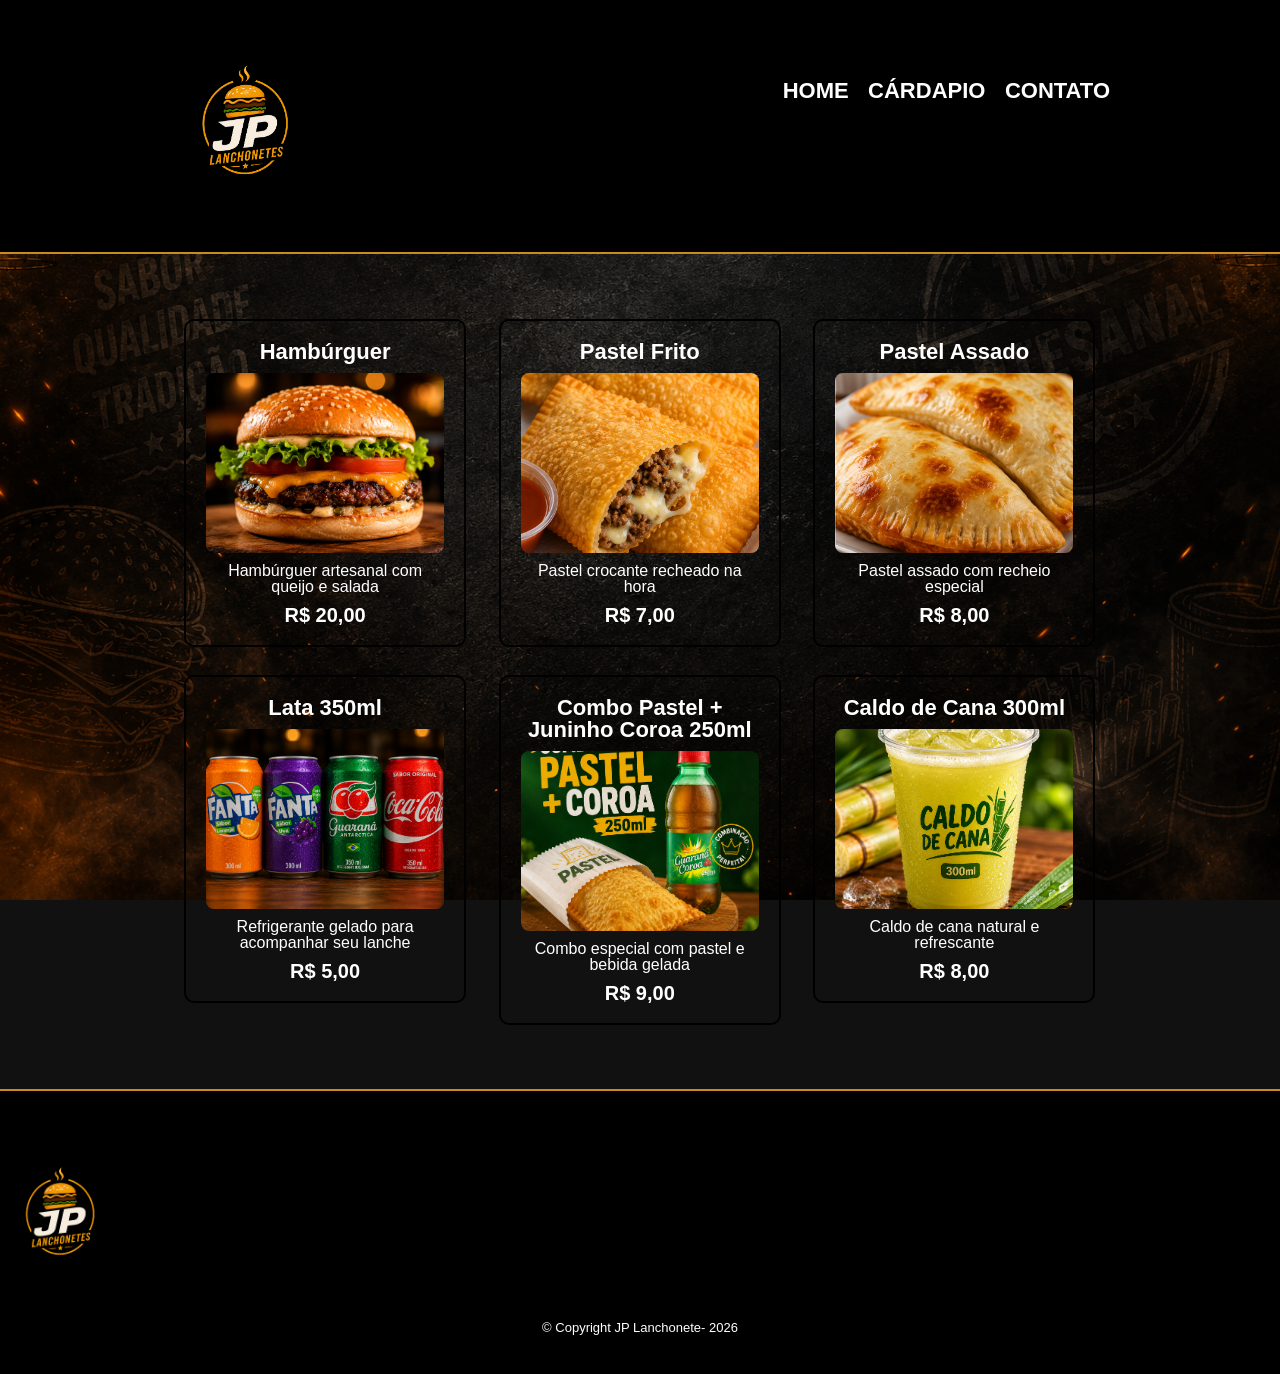
==== cardapio.html @ 87417c64 "Add files via upload" ====
<!DOCTYPE html>
<html lang="pt-br">
	<head>
		<meta charset="UTF-8">
		<title>JP Lanchonete</title>
		<link rel="stylesheet" href="reset.css">
		<link rel="stylesheet" href="style.css">
        <link rel="stylesheet" href="style-cardapio.css">
	</head>
	<body>
		<header>
			<div class="caixa">
				<h1><img src="logo.png"></h1>
				<nav>
					<ul>
						<li><a href="index.html">Home</a></li>
						<li><a href="cardapio.html">Cárdapio</a></li>
						<li><a href="contato.html">Contato</a></li>
					</ul>
				</nav>  
			</div>
		</header>

        <main>
            <ul class="produtos">

                <li>
                    <h2>Hambúrguer</h2>
                    <img src="hamburguer.png">
                    <p class="produto-descricao">Hambúrguer artesanal com queijo e salada</p>
                    <p class="produto-preco">R$ 20,00</p>
                </li>

                <li>
                    <h2>Pastel Frito</h2>
                    <img src="salgadofrito.png">
                    <p class="produto-descricao">Pastel crocante recheado na hora</p>
                    <p class="produto-preco">R$ 7,00</p>
                </li>

                <li>
                    <h2>Pastel Assado</h2>
                    <img src="salgadoassado.png">
                    <p class="produto-descricao">Pastel assado com recheio especial</p>
                    <p class="produto-preco">R$ 8,00</p>
                </li>

                <li>
                    <h2>Lata 350ml</h2>
                    <img src="lata.png">
                    <p class="produto-descricao">Refrigerante gelado para acompanhar seu lanche</p>
                    <p class="produto-preco">R$ 5,00</p>
                </li>

                <li>
                    <h2>Combo Pastel + Juninho Coroa 250ml</h2>
                    <img src="combo.png">
                    <p class="produto-descricao">Combo especial com pastel e bebida gelada</p>
                    <p class="produto-preco">R$ 9,00</p>
                </li>

                <li>
                    <h2>Caldo de Cana 300ml</h2>
                    <img src="caldocana.png">
                    <p class="produto-descricao">Caldo de cana natural e refrescante</p>
                    <p class="produto-preco">R$ 8,00</p>
                </li>

            </ul>
        </main>

        <footer>
			<img src="logo.png">
			<p class="copyright">&copy; Copyright JP Lanchonete- 2026</p>
		</footer>
    </body>
</html>
---- style.css ----
* {
	box-sizing: border-box;
	margin: 0;
	padding: 0;
}

body {
	font-family: 'Montserrat', sans-serif;
	background: #111111;
	color: white;
}

/* HEADER */

header {
	background: #000000;
	padding: 20px 0;
	border-bottom: 2px solid #C78C19;
}

.caixa {
	position: relative;
	width: 940px;
	margin: 0 auto;
}

h1 img {
	width: 150px;
	height: auto;
}

nav {
	position: absolute;
	top: 60px;
	right: 0;
}

nav li {
	display: inline;
	margin: 0 0 0 15px;
}

nav a {
	text-transform: uppercase;
	color: #FFFFFF;
	font-weight: bold;
	font-size: 22px;
	text-decoration: none;
	transition: 0.3s;
}

nav a:hover {
	color: #C78C19;
	text-decoration: underline;
}

/* ===== PRODUTOS ===== */

.produtos {
    width: 940px;
    margin: 0 auto;
    padding: 50px 0;
}

.produtos li {
    display: inline-block;
    text-align: center;
    width: 30%;
    vertical-align: top;
    margin: 1.5%;
    padding: 20px;
    box-sizing: border-box;

    border: 2px solid #000;
    border-radius: 10px;
}

.produtos li:hover {
    border-color: #c78c19;
}

.produtos li:active {
    border-color: #088c19;
}

.produtos h2 {
    font-size: 22px;
    font-weight: bold;
}

.produtos li:hover h2 {
    font-size: 24px;
}

.produtos img {
    width: 100%;
    height: 180px;
    object-fit: cover;
    margin: 10px 0;
    border-radius: 8px;
}

.produto-descricao {
    font-size: 16px;
}

.produto-preco {
    font-size: 20px;
    font-weight: bold;
    margin-top: 10px;
}

/* FOOTER */

footer {
	text-align: center;
	background: #000000;
	padding: 40px 0;
	border-top: 2px solid #C78C19;
}

footer img {
	width: 120px;
}

.copyright {
	color: #FFFFFF;
	font-size: 13px;
	margin: 20px 0 0;
}

/* FORMULÁRIO */

form {
	margin: 40px auto;
	width: 940px;
}

form label,
form legend {
	display: block;
	font-size: 20px;
	margin: 0 0 10px;
	color: #FFD700;
}

.input-padrao,
.mensagem,
select {
	display: block;
	margin: 0 0 20px;
	padding: 12px 20px;
	width: 50%;
	border-radius: 8px;
	border: none;
	font-size: 16px;
}

.checkbox {
	margin: 20px 0;
}

.enviar {
	width: 40%;
	padding: 15px 0;
	background: orange;
	color: white;
	font-weight: bold;
	font-size: 18px;
	border: none;
	border-radius: 5px;
	transition: 0.5s;
	cursor: pointer;
}

.enviar:hover {
	background: darkorange;
	transform: scale(1.05);
}

/* TABELAS */

table {
	margin: 20px auto 40px;
	width: 940px;
	border-collapse: collapse;
	background: #1A1A1A;
}

thead {
	background: #C78C19;
	color: white;
	font-weight: bold;
}

td,
th {
	border: 1px solid #000000;
	padding: 12px 15px;
	text-align: center;
}

/* PÁGINA INICIAL */

.banner {
	width: 100%;
	height: auto;
}

.titulo-principal {
	text-align: center;
	font-size: 2.5em;
	margin: 0 0 1em;
	color: #FFD700;
}

.principal {
	padding: 3em 0;
	background: #111111;
	width: 940px;
	margin: 0 auto;
}

.principal p {
	margin: 0 0 1em;
	line-height: 1.6;
}

.principal strong {
	font-weight: bold;
	color: #FFD700;
}

.principal em {
	font-style: italic;
}

.utensilios {
	width: 150px;
	float: left;
	margin: 0 20px 20px 0;
	border-radius: 10px;
}

/* MAPA */

.mapa {
	padding: 3em 0;
	background: linear-gradient(#111111, #333333);
}

.mapa-conteudo {
	width: 940px;
	margin: 0 auto;
}

.mapa p {
	margin: 0 0 2em;
	text-align: center;
}

/* 🔥 BENEFÍCIOS (CORRIGIDO) */

.beneficios {
	padding: 3em 0;
	background: #222222;
}

.conteudo-beneficios {
	width: 940px;
	margin: 0 auto;

	display: flex;
	align-items: center;
	justify-content: space-between;
	gap: 40px;
}

.lista-beneficios {
	width: 50%;
}

.itens {
	line-height: 2;
	font-size: 18px;
}

.itens:first-child {
	font-weight: bold;
}

.imagem-beneficios {
	width: 50%;
	border-radius: 15px;
	box-shadow: 10px 10px 20px 0 #000000;
	transition: 0.3s;
}

.imagem-beneficios:hover {
	transform: scale(1.03);
	opacity: 0.9;
}

/* VÍDEO */

.video {
	width: 560px;
	margin: 2em auto;
}

/* RESPONSIVO */

@media screen and (max-width: 480px) {

	.caixa,
	.principal,
	form,
	table,
	.conteudo-beneficios,
	.mapa-conteudo,
	.video,
	.produtos {
		width: auto;
		padding: 10px;
	}

	h1 {
		text-align: center;
	}

	h1 img {
		width: 120px;
	}

	nav {
		position: static;
		text-align: center;
		margin-top: 20px;
	}

	nav a {
		font-size: 18px;
	}

	.produtos {
		flex-direction: column;
		padding: 20px;
	}

	.lista-beneficios,
	.imagem-beneficios,
	.input-padrao,
	.mensagem,
	select,
	.enviar {
		width: 100%;
	}

	.conteudo-beneficios {
		flex-direction: column;
	}

	.video iframe {
		width: 100%;
		height: auto;
	}
}
---- style-cardapio.css ----
body {
    background-image: url("fundocardapio.png");
    background-size: cover;
    background-position: center;
    background-repeat: no-repeat;
    background-attachment: fixed;
}
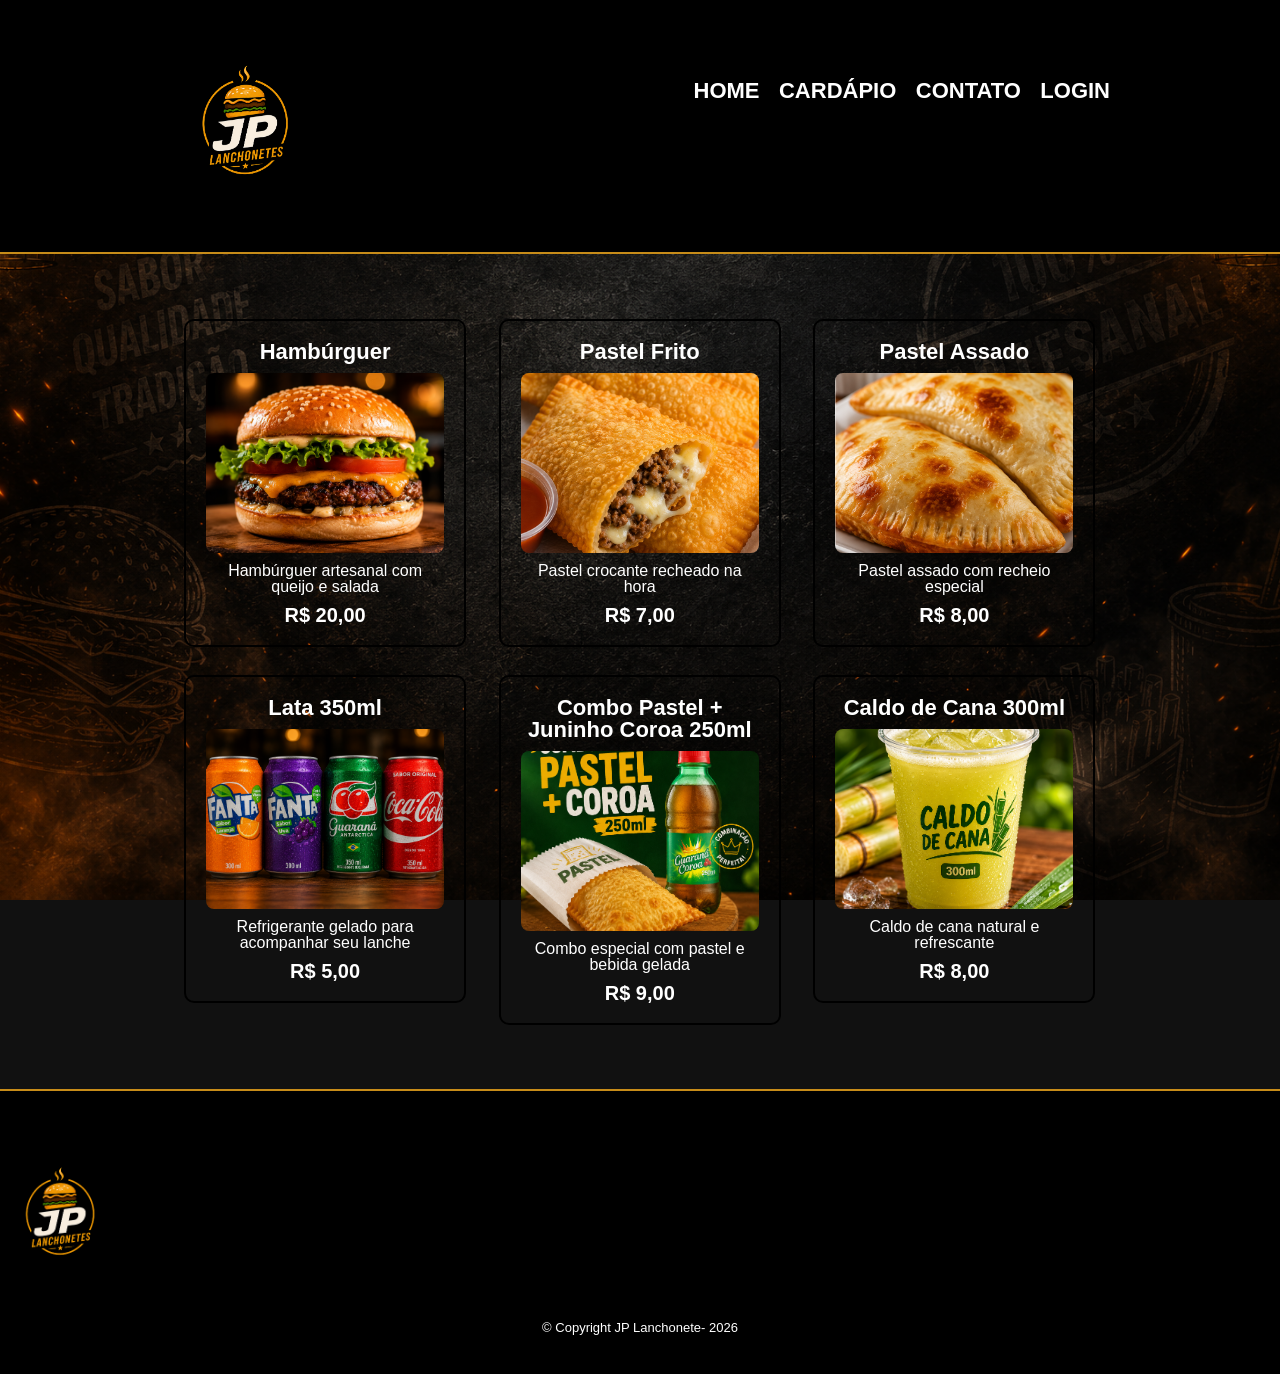
==== commit dcd30bf5: "Add files via upload" ====
--- a/cardapio.html
+++ b/cardapio.html
@@ -12,12 +12,13 @@
 			<div class="caixa">
 				<h1><img src="logo.png"></h1>
 				<nav>
-					<ul>
-						<li><a href="index.html">Home</a></li>
-						<li><a href="cardapio.html">Cárdapio</a></li>
-						<li><a href="contato.html">Contato</a></li>
-					</ul>
-				</nav>  
+                    <ul>
+                        <li><a href="index.html">Home</a></li>
+                        <li><a href="cardapio.html">Cardápio</a></li>
+                        <li><a href="contato.html">Contato</a></li>
+                        <li><a href="login.html">Login</a></li>
+                    </ul>
+                </nav>  
 			</div>
 		</header>
 
--- a/style.css
+++ b/style.css
@@ -20,7 +20,8 @@
 
 .caixa {
 	position: relative;
-	width: 940px;
+	width: 90%;
+	max-width: 940px;
 	margin: 0 auto;
 }
 
@@ -57,57 +58,56 @@
 /* ===== PRODUTOS ===== */
 
 .produtos {
-    width: 940px;
-    margin: 0 auto;
-    padding: 50px 0;
+	width: 90%;
+	max-width: 940px;
+	margin: 0 auto;
+	padding: 50px 0;
 }
 
 .produtos li {
-    display: inline-block;
-    text-align: center;
-    width: 30%;
-    vertical-align: top;
-    margin: 1.5%;
-    padding: 20px;
-    box-sizing: border-box;
-
-    border: 2px solid #000;
-    border-radius: 10px;
+	display: inline-block;
+	text-align: center;
+	width: 30%;
+	vertical-align: top;
+	margin: 1.5%;
+	padding: 20px;
+	border: 2px solid #000;
+	border-radius: 10px;
 }
 
 .produtos li:hover {
-    border-color: #c78c19;
+	border-color: #c78c19;
 }
 
 .produtos li:active {
-    border-color: #088c19;
+	border-color: #088c19;
 }
 
 .produtos h2 {
-    font-size: 22px;
-    font-weight: bold;
+	font-size: 22px;
+	font-weight: bold;
 }
 
 .produtos li:hover h2 {
-    font-size: 24px;
+	font-size: 24px;
 }
 
 .produtos img {
-    width: 100%;
-    height: 180px;
-    object-fit: cover;
-    margin: 10px 0;
-    border-radius: 8px;
+	width: 100%;
+	height: 180px;
+	object-fit: cover;
+	margin: 10px 0;
+	border-radius: 8px;
 }
 
 .produto-descricao {
-    font-size: 16px;
+	font-size: 16px;
 }
 
 .produto-preco {
-    font-size: 20px;
-    font-weight: bold;
-    margin-top: 10px;
+	font-size: 20px;
+	font-weight: bold;
+	margin-top: 10px;
 }
 
 /* FOOTER */
@@ -133,7 +133,8 @@
 
 form {
 	margin: 40px auto;
-	width: 940px;
+	width: 90%;
+	max-width: 940px;
 }
 
 form label,
@@ -182,7 +183,8 @@
 
 table {
 	margin: 20px auto 40px;
-	width: 940px;
+	width: 90%;
+	max-width: 940px;
 	border-collapse: collapse;
 	background: #1A1A1A;
 }
@@ -217,7 +219,8 @@
 .principal {
 	padding: 3em 0;
 	background: #111111;
-	width: 940px;
+	width: 90%;
+	max-width: 940px;
 	margin: 0 auto;
 }
 
@@ -250,7 +253,8 @@
 }
 
 .mapa-conteudo {
-	width: 940px;
+	width: 90%;
+	max-width: 940px;
 	margin: 0 auto;
 }
 
@@ -259,7 +263,7 @@
 	text-align: center;
 }
 
-/* 🔥 BENEFÍCIOS (CORRIGIDO) */
+/* BENEFÍCIOS */
 
 .beneficios {
 	padding: 3em 0;
@@ -267,9 +271,9 @@
 }
 
 .conteudo-beneficios {
-	width: 940px;
-	margin: 0 auto;
-
+	width: 90%;
+	max-width: 940px;
+	margin: 0 auto;
 	display: flex;
 	align-items: center;
 	justify-content: space-between;
@@ -301,28 +305,23 @@
 	opacity: 0.9;
 }
 
-/* VÍDEO */
+/* 🎥 VÍDEO RESPONSIVO */
 
 .video {
-	width: 560px;
+	width: 90%;
+	max-width: 800px;
 	margin: 2em auto;
 }
 
+.video iframe {
+	width: 100%;
+	aspect-ratio: 16 / 9;
+	border-radius: 10px;
+}
+
 /* RESPONSIVO */
 
 @media screen and (max-width: 480px) {
-
-	.caixa,
-	.principal,
-	form,
-	table,
-	.conteudo-beneficios,
-	.mapa-conteudo,
-	.video,
-	.produtos {
-		width: auto;
-		padding: 10px;
-	}
 
 	h1 {
 		text-align: center;
@@ -342,9 +341,9 @@
 		font-size: 18px;
 	}
 
-	.produtos {
-		flex-direction: column;
-		padding: 20px;
+	.produtos li {
+		width: 100%;
+		margin: 10px 0;
 	}
 
 	.lista-beneficios,
@@ -360,8 +359,9 @@
 		flex-direction: column;
 	}
 
-	.video iframe {
-		width: 100%;
-		height: auto;
+	.utensilios {
+		float: none;
+		display: block;
+		margin: 0 auto 20px;
 	}
 }
